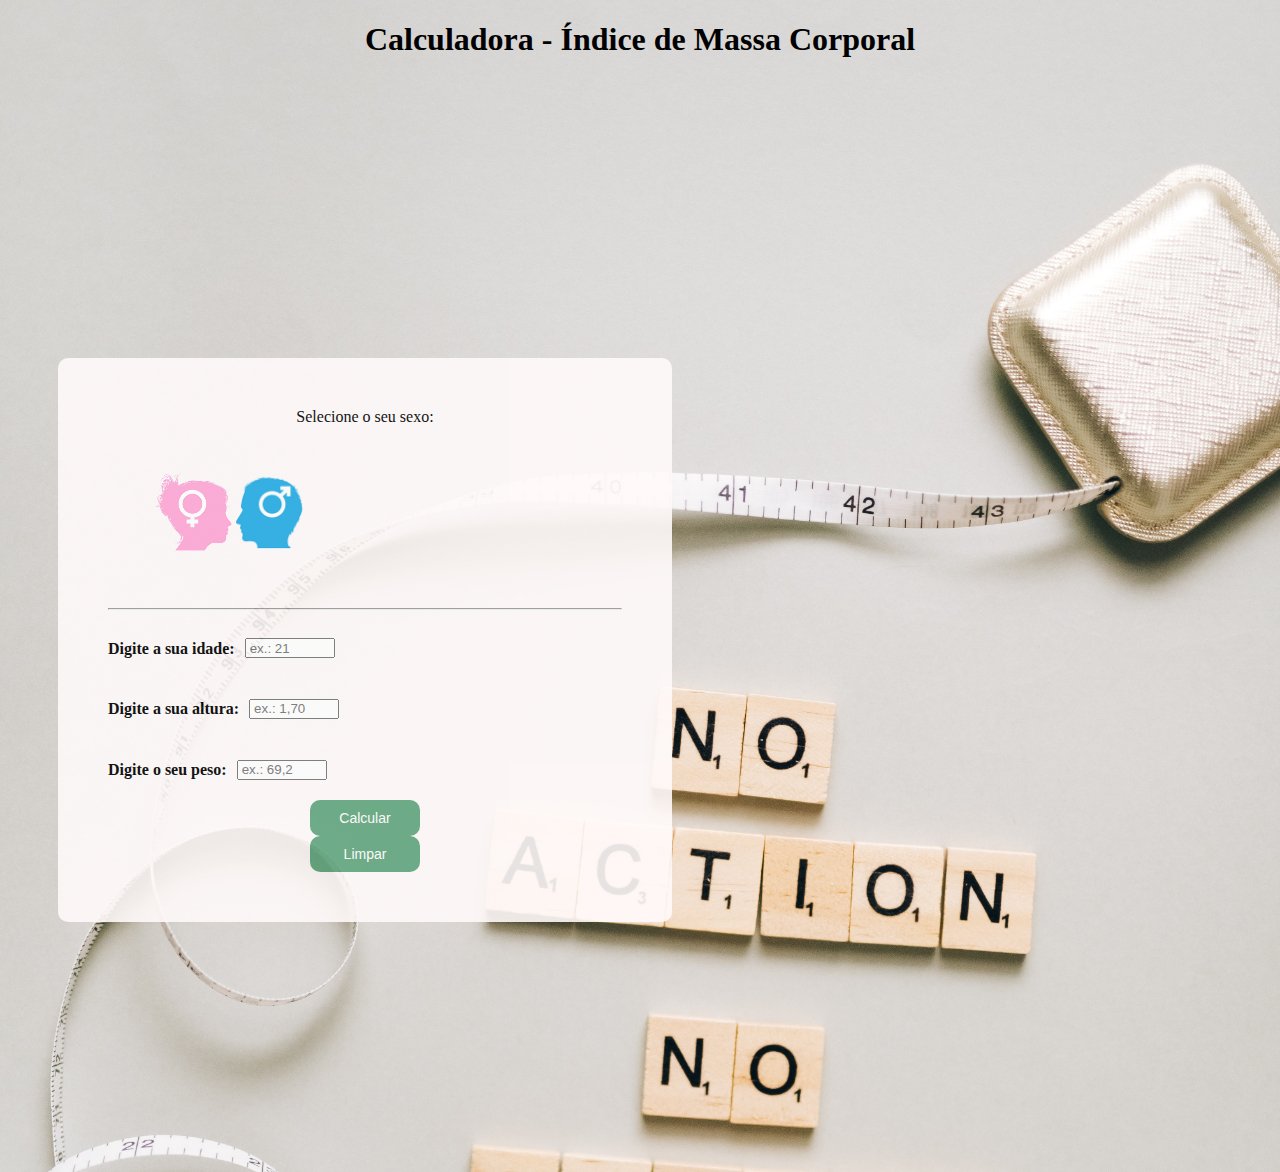
==== index.html @ 1b47e8cc "reorganização de arquivos" ====
<!DOCTYPE html>
<html lang="br-pt">
<head>
    <meta charset="UTF-8">
    <meta http-equiv="X-UA-Compatible" content="IE=edge">
    <meta name="viewport" content="width=device-width, initial-scale=1.0">
    <link rel="stylesheet" href="./styles/style.css">
    <title>Calculadora de IMC</title>
</head>
<body>
    <h1>Calculadora - Índice de Massa Corporal</h1>
        <form>
            <label>Selecione o seu sexo:</label>
            <div class="sexo">
                <img src="./assets/mulher.png" alt="mulher">
                <img src="./assets/homem.png" alt="homem">
            </div>
            <hr >
            <div class="idade">
                <h4>Digite a sua idade: </h4>
                    <input type="number" placeholder="ex.: 21">
            </div>
            <div class="altura">
                <h4>Digite a sua altura: </h4>
                    <input type="number" placeholder="ex.: 1,70">
            </div>
            <div class="peso">
                <h4>Digite o seu peso: </h4>
                <input type="number" placeholder="ex.: 69,2">
            </div>

            <div class="btn-send">
                <button type="submit">Calcular</button>
            </div>

            <div class="btn-reset">
                <button type="button">Limpar</button>
            </div>
        </form>
</body>
</html>
---- styles/style.css ----
body{
    background-image: url(../assets/back2.jpg); 
    background-repeat: no-repeat;
    background-size:cover;
}

h1{
    text-align: center;
 }

form,label{
    text-align: center;
    color: black;
} 

form{
    background-color: snow;
    border-radius: 10px;
    margin: 300px 600px 250px 50px;
    padding: 50px;
    opacity: 90%;
}

.sexo{
    display: flex;
    justify-content: space-between;
    height: 80px;
    width: 80px;
    padding: 47px;
    cursor: pointer;
    
}

input{
    padding: 3px;
    height: 10px;
    width: 80px;
    margin: 20px 0 0 10px;
}

h4{
    text-align: left;
}

.idade{
    display: flex;
}

.altura{
    display: flex;
}

.peso{
    display: flex;
}

button{
    display: inline-block;
    text-align: center;
    font-family: Arial, Helvetica, sans-serif;
    background-color: seagreen;
    width: 110px;
    color: white;
    opacity: 75%;
    border: darkorange;
    padding: 10px;
    font-size: 14px;
    border-radius: 10px;    
}
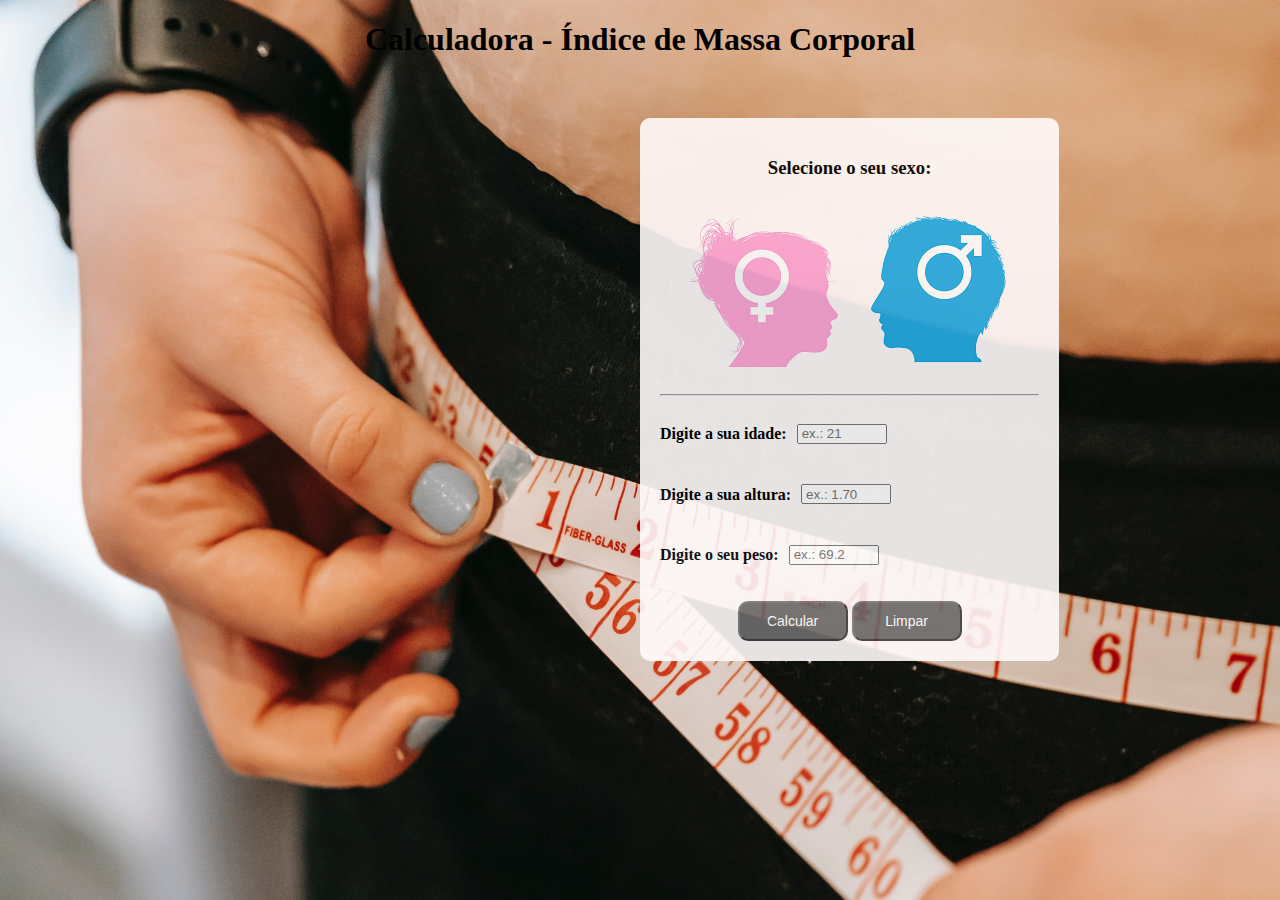
==== commit 85ea7f3e: "refatoração e troca do background" ====
--- a/index.html
+++ b/index.html
@@ -1,41 +1,38 @@
 <!DOCTYPE html>
 <html lang="br-pt">
-<head>
-    <meta charset="UTF-8">
-    <meta http-equiv="X-UA-Compatible" content="IE=edge">
-    <meta name="viewport" content="width=device-width, initial-scale=1.0">
-    <link rel="stylesheet" href="./styles/style.css">
-    <title>Calculadora de IMC</title>
-</head>
-<body>
-    <h1>Calculadora - Índice de Massa Corporal</h1>
+    <head>
+        <meta charset="UTF-8">
+        <meta http-equiv="X-UA-Compatible" content="IE=edge">
+        <meta name="viewport" content="width=device-width, initial-scale=1.0">
+        <link rel="stylesheet" href="./styles/style.css">
+        <title>Calculadora de IMC</title>
+    </head>
+    <body>
+        <h1>Calculadora - Índice de Massa Corporal</h1>
         <form>
-            <label>Selecione o seu sexo:</label>
-            <div class="sexo">
-                <img src="./assets/mulher.png" alt="mulher">
-                <img src="./assets/homem.png" alt="homem">
-            </div>
+            <h3>Selecione o seu sexo:</h3>
+            
+            <img class="mulher" src="./assets/mulher.png" alt="mulher">
+            <img class="homem" src="./assets/homem.png" alt="homem">
+            
             <hr >
             <div class="idade">
                 <h4>Digite a sua idade: </h4>
-                    <input type="number" placeholder="ex.: 21">
+                <input type="number" placeholder="ex.: 21">
             </div>
             <div class="altura">
                 <h4>Digite a sua altura: </h4>
-                    <input type="number" placeholder="ex.: 1,70">
+                <input type="text" placeholder="ex.: 1.70">
             </div>
             <div class="peso">
                 <h4>Digite o seu peso: </h4>
-                <input type="number" placeholder="ex.: 69,2">
+                <input type="text" placeholder="ex.: 69.2">
             </div>
-
-            <div class="btn-send">
-                <button type="submit">Calcular</button>
-            </div>
-
-            <div class="btn-reset">
-                <button type="button">Limpar</button>
-            </div>
+            
+            <p></p>
+            <button id="calcular" type="button" onclick="calcularIMC()">Calcular</button>
+            <button id="limpar" type="button">Limpar</button>
         </form>
-</body>
-</html>+            <script src="script/script.js"></script>
+        </body>
+        </html>--- a/styles/style.css
+++ b/styles/style.css
@@ -1,5 +1,5 @@
 body{
-    background-image: url(../assets/back2.jpg); 
+    background-image: url(../assets/background.jpg); 
     background-repeat: no-repeat;
     background-size:cover;
 }
@@ -16,19 +16,23 @@
 form{
     background-color: snow;
     border-radius: 10px;
-    margin: 300px 600px 250px 50px;
-    padding: 50px;
+    margin: 60px 60px 0 50%;
+    padding: 20px;
     opacity: 90%;
+    width: 30%;
 }
 
-.sexo{
-    display: flex;
-    justify-content: space-between;
-    height: 80px;
-    width: 80px;
-    padding: 47px;
+img{
     cursor: pointer;
-    
+    padding: 10px;
+}
+
+.mulher:hover{
+    border: 2px solid rgb(255, 108, 132);
+}
+
+.homem:hover{
+    border: 2px solid blue;
 }
 
 input{
@@ -55,15 +59,20 @@
 }
 
 button{
-    display: inline-block;
     text-align: center;
     font-family: Arial, Helvetica, sans-serif;
-    background-color: seagreen;
+    background-color: rgb(61, 61, 61);
     width: 110px;
     color: white;
     opacity: 75%;
-    border: darkorange;
     padding: 10px;
     font-size: 14px;
-    border-radius: 10px;    
+    border-radius: 10px; 
+    cursor: pointer;  
+    transition: 300ms; 
+}
+
+button:hover{
+    background-color: black;
+    
 }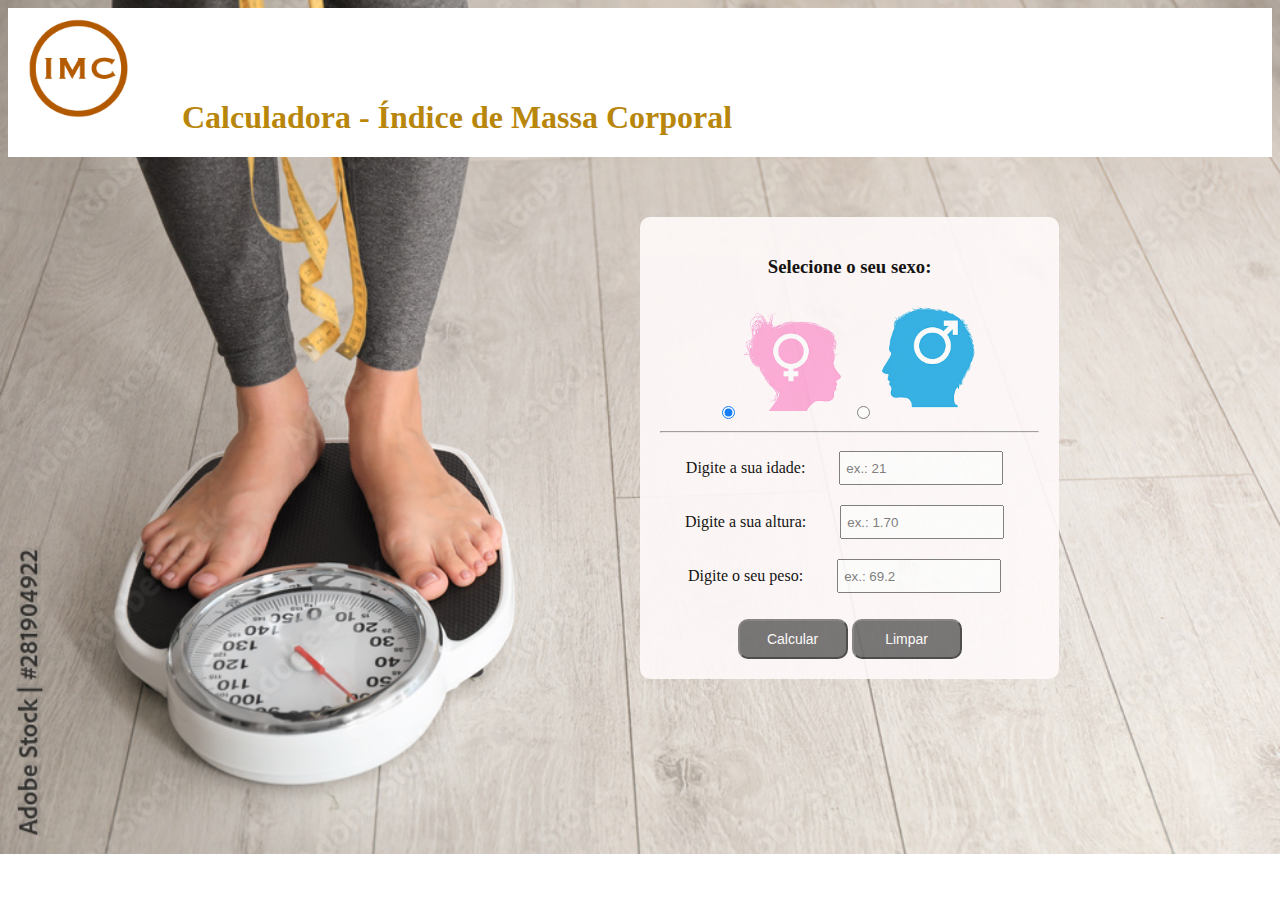
==== commit bea5f8a5: "bootstrap e logo" ====
--- a/index.html
+++ b/index.html
@@ -5,33 +5,44 @@
         <meta http-equiv="X-UA-Compatible" content="IE=edge">
         <meta name="viewport" content="width=device-width, initial-scale=1.0">
         <link rel="stylesheet" href="./styles/style.css">
+        <link href="https://cdn.jsdelivr.net/npm/bootstrap@5.2.0/dist/css/bootstrap.min.css" rel="stylesheet" integrity="sha384-gH2yIJqKdNHPEq0n4Mqa/HGKIhSkIHeL5AyhkYV8i59U5AR6csBvApHHNl/vI1Bx" crossorigin="anonymous">
         <title>Calculadora de IMC</title>
     </head>
     <body>
-        <h1>Calculadora - Índice de Massa Corporal</h1>
+        <header>
+            <nav style="background-color: #ffffff;">
+                <img id="logo" src="assets/calculadora_imc.png">
+                <h1>Calculadora - Índice de Massa Corporal</h1>
+            </nav>
+        </header>
+
         <form>
             <h3>Selecione o seu sexo:</h3>
             
-            <img class="mulher" src="./assets/mulher.png" alt="mulher">
-            <img class="homem" src="./assets/homem.png" alt="homem">
-            
+            <div class="sexo">
+                <input class="form-check-input" type="radio" name="sexo" checked><img class="feminino" src="./assets/mulher.png" alt="mulher">
+                <input class="form-check-input" type="radio" name="sexo"><img class="masculino" src="./assets/homem.png" alt="homem">         
+            </div>
+
             <hr >
-            <div class="idade">
-                <h4>Digite a sua idade: </h4>
-                <input type="number" placeholder="ex.: 21">
-            </div>
-            <div class="altura">
-                <h4>Digite a sua altura: </h4>
-                <input type="text" placeholder="ex.: 1.70">
-            </div>
-            <div class="peso">
-                <h4>Digite o seu peso: </h4>
-                <input type="text" placeholder="ex.: 69.2">
-            </div>
+            <section class="dados">
+                <div class="idade">
+                    <label>Digite a sua idade:</label>
+                    <input type="number" placeholder="ex.: 21" required>
+                </div>
+                <div class="altura">
+                    <label>Digite a sua altura: </label>
+                    <input name="altura" type="number" placeholder="ex.: 1.70" required>
+                </div>
+                <div class="peso">
+                    <label>Digite o seu peso:</label>
+                    <input name="peso" type="number" placeholder="ex.: 69.2" required>
+                </div>
+            </section>
             
             <p></p>
             <button id="calcular" type="button" onclick="calcularIMC()">Calcular</button>
-            <button id="limpar" type="button">Limpar</button>
+            <button id="limpar" type="reset">Limpar</button>
         </form>
             <script src="script/script.js"></script>
         </body>
--- a/styles/style.css
+++ b/styles/style.css
@@ -4,8 +4,16 @@
     background-size:cover;
 }
 
+#logo{
+    display: inline-block;
+    margin: 10px 20px;
+    padding: 0;
+}
+
 h1{
-    text-align: center;
+    display: inline-block;
+    color: darkgoldenrod;
+    margin-left: 30px;
  }
 
 form,label{
@@ -24,38 +32,21 @@
 
 img{
     cursor: pointer;
-    padding: 10px;
+    padding: 5px;
+    width: 100px;
 }
 
-.mulher:hover{
-    border: 2px solid rgb(255, 108, 132);
+.dados input{
+    display: inline-block;
+    padding: 5px;
+    height: 20px;
+    width: 150px;
+    margin: 10px;
 }
 
-.homem:hover{
-    border: 2px solid blue;
-}
-
-input{
-    padding: 3px;
-    height: 10px;
-    width: 80px;
-    margin: 20px 0 0 10px;
-}
-
-h4{
+label{
     text-align: left;
-}
-
-.idade{
-    display: flex;
-}
-
-.altura{
-    display: flex;
-}
-
-.peso{
-    display: flex;
+    margin-right: 20px;
 }
 
 button{
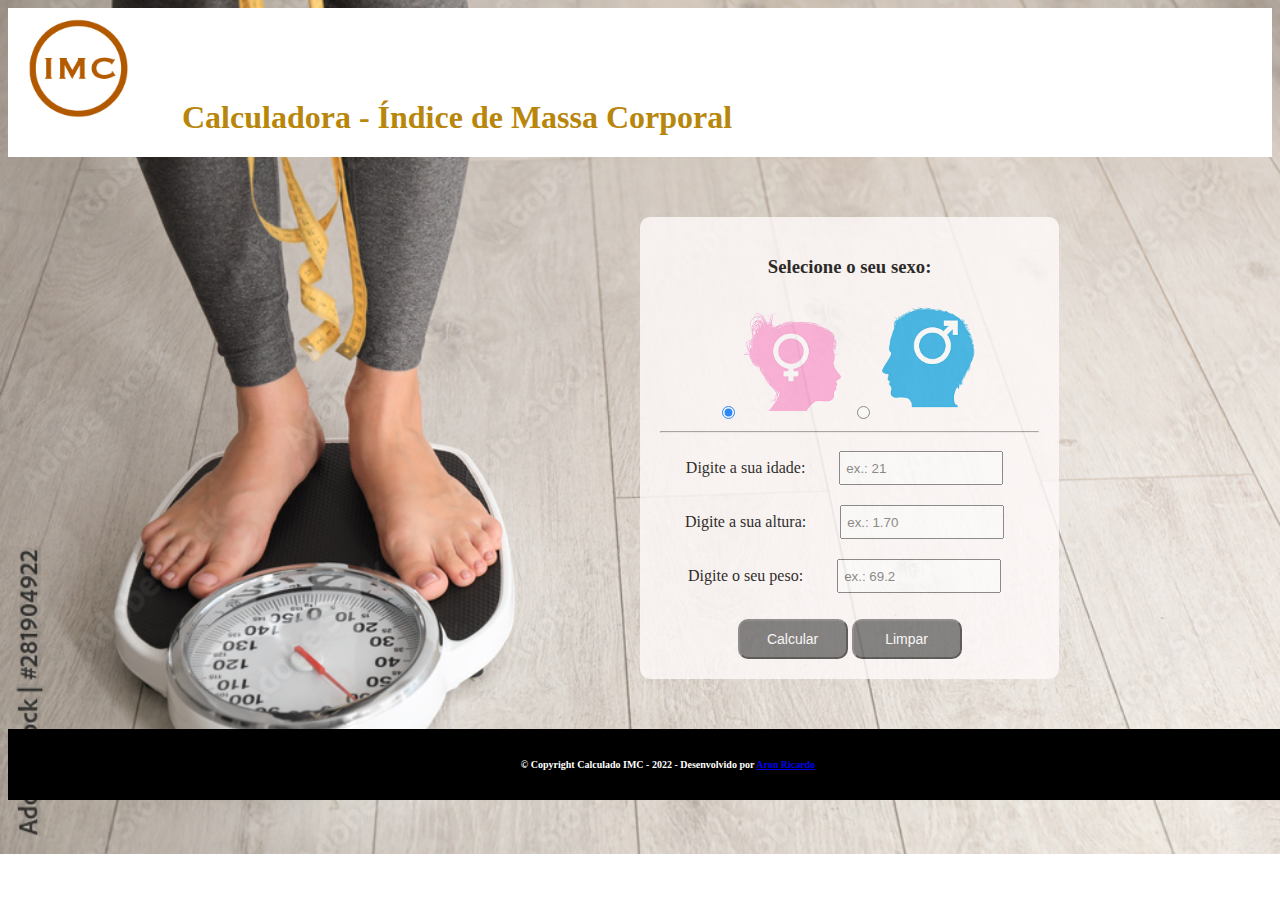
==== commit 7d7bca2a: "condicoes do imc" ====
--- a/index.html
+++ b/index.html
@@ -19,10 +19,11 @@
         <form>
             <h3>Selecione o seu sexo:</h3>
             
-            <div class="sexo">
-                <input class="form-check-input" type="radio" name="sexo" checked><img class="feminino" src="./assets/mulher.png" alt="mulher">
-                <input class="form-check-input" type="radio" name="sexo"><img class="masculino" src="./assets/homem.png" alt="homem">         
-            </div>
+            <section >
+                <input class="form-check-input" type="radio" name="sexo" value="feminino" checked><img class="feminino" src="./assets/mulher.png" alt="feminino">
+                <input class="form-check-input" type="radio" name="sexo" value="masculino"><img class="masculino" src="./assets/homem.png" alt="masculino">         
+            </section>
+            
 
             <hr >
             <section class="dados">
@@ -45,5 +46,9 @@
             <button id="limpar" type="reset">Limpar</button>
         </form>
             <script src="script/script.js"></script>
+
+            <footer>
+                <p class="copyright">&copy; Copyright Calculado IMC - 2022 - Desenvolvido por <a target="_blank" href="https://www.linkedin.com/in/aronricardo/">Aron Ricardo</a></p>
+            </footer>
         </body>
         </html>--- a/styles/style.css
+++ b/styles/style.css
@@ -26,7 +26,7 @@
     border-radius: 10px;
     margin: 60px 60px 0 50%;
     padding: 20px;
-    opacity: 90%;
+    opacity: 80%;
     width: 30%;
 }
 
@@ -66,4 +66,19 @@
 button:hover{
     background-color: black;
     
+}
+
+footer{
+   position: absolute;
+   background-color: rgb(0, 0, 0);
+   width: 100%;
+   margin: 50px 0;
+   padding: 20px;
+}
+
+footer p{
+    text-align: center;
+    color: white;
+    font-weight: bold;
+    font-size: 10px;
 }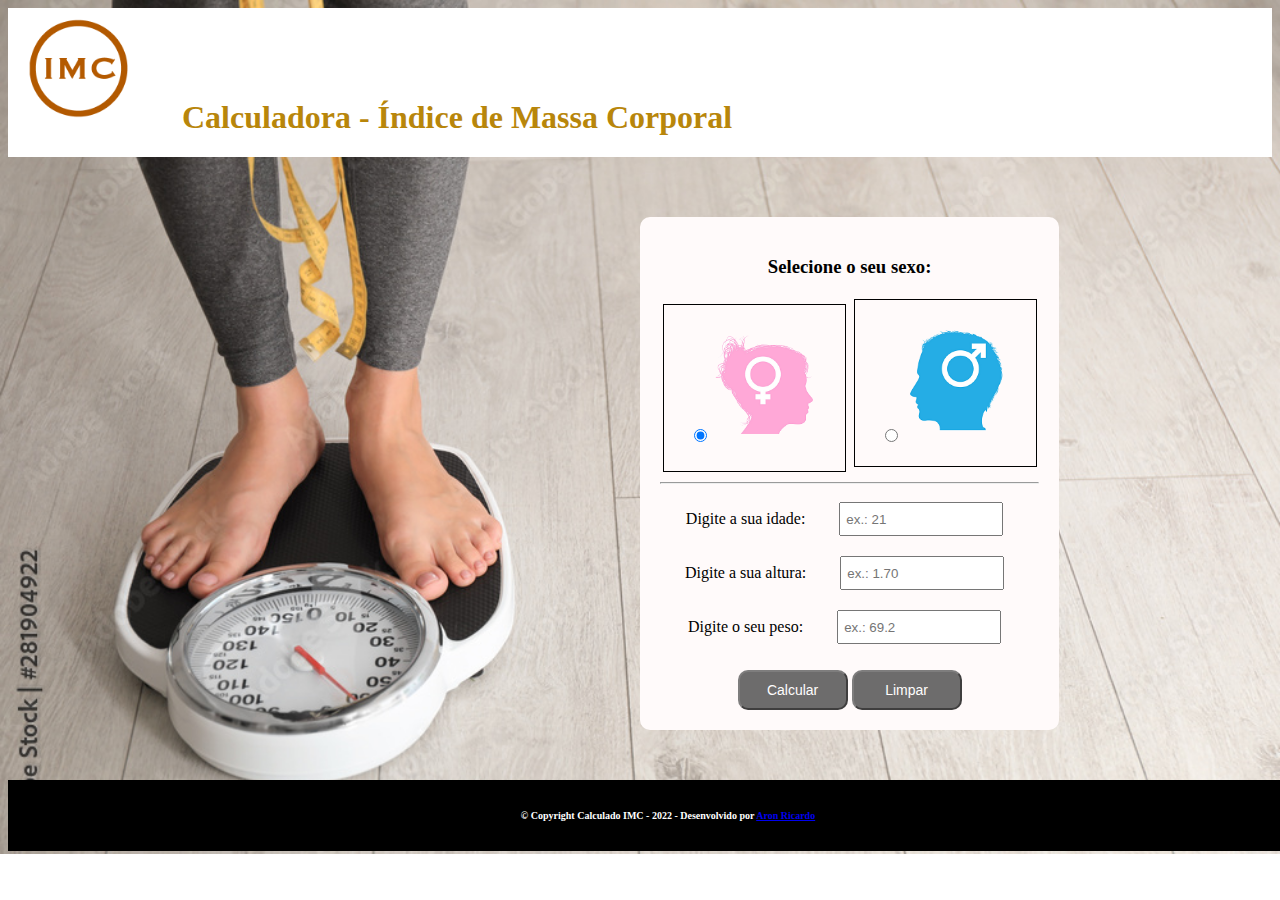
==== commit fdec48b8: "botões estilizados" ====
--- a/index.html
+++ b/index.html
@@ -16,39 +16,43 @@
             </nav>
         </header>
 
-        <form>
-            <h3>Selecione o seu sexo:</h3>
-            
-            <section >
-                <input class="form-check-input" type="radio" name="sexo" value="feminino" checked><img class="feminino" src="./assets/mulher.png" alt="feminino">
-                <input class="form-check-input" type="radio" name="sexo" value="masculino"><img class="masculino" src="./assets/homem.png" alt="masculino">         
-            </section>
-            
+        <main>
+            <form>
+                <h3>Selecione o seu sexo:</h3>
+                
+                    <div class="sexo-feminino">
+                        <input class="form-check-input" type="radio" name="sexo" value="feminino" checked><img class="feminino" src="./assets/mulher.png" alt="feminino"></label>
+                    </div>
+                    <div class="sexo-masculino">
+                        <input class="form-check-input" type="radio" name="sexo" value="masculino"><img class="masculino" src="./assets/homem.png" alt="masculino">         
+                    </div>             
 
-            <hr >
-            <section class="dados">
-                <div class="idade">
-                    <label>Digite a sua idade:</label>
-                    <input type="number" placeholder="ex.: 21" required>
-                </div>
-                <div class="altura">
-                    <label>Digite a sua altura: </label>
-                    <input name="altura" type="number" placeholder="ex.: 1.70" required>
-                </div>
-                <div class="peso">
-                    <label>Digite o seu peso:</label>
-                    <input name="peso" type="number" placeholder="ex.: 69.2" required>
-                </div>
-            </section>
-            
-            <p></p>
-            <button id="calcular" type="button" onclick="calcularIMC()">Calcular</button>
-            <button id="limpar" type="reset">Limpar</button>
-        </form>
-            <script src="script/script.js"></script>
+                <hr >
+                <section class="dados">
+                    <div class="idade">
+                        <label>Digite a sua idade:</label>
+                        <input type="number" placeholder="ex.: 21" required>
+                    </div>
+                    <div class="altura">
+                        <label>Digite a sua altura: </label>
+                        <input name="altura" type="number" placeholder="ex.: 1.70" required>
+                    </div>
+                    <div class="peso">
+                        <label>Digite o seu peso:</label>
+                        <input name="peso" type="number" placeholder="ex.: 69.2" required>
+                    </div>
+                </section>
+                
+                <p></p>
+                <button id="calcular" class="btn btn-primary btn-lg" type="button" onclick="calcularIMC()">Calcular</button>
+                <button class="btn btn-primary btn-lg" type="reset">Limpar</button>
+            </form>
+        </main>
 
-            <footer>
-                <p class="copyright">&copy; Copyright Calculado IMC - 2022 - Desenvolvido por <a target="_blank" href="https://www.linkedin.com/in/aronricardo/">Aron Ricardo</a></p>
-            </footer>
+        <footer>
+            <p class="copyright">&copy; Copyright Calculado IMC - 2022 - Desenvolvido por <a target="_blank" href="https://www.linkedin.com/in/aronricardo/">Aron Ricardo</a></p>
+        </footer>
+
+        <script src="script/script.js"></script>
         </body>
         </html>--- a/styles/style.css
+++ b/styles/style.css
@@ -6,6 +6,7 @@
 
 #logo{
     display: inline-block;
+    cursor: pointer;
     margin: 10px 20px;
     padding: 0;
 }
@@ -26,12 +27,24 @@
     border-radius: 10px;
     margin: 60px 60px 0 50%;
     padding: 20px;
-    opacity: 80%;
     width: 30%;
 }
 
+.sexo-feminino{
+    display: inline-block;
+    border: 1px solid black;
+    padding: 25px;
+    margin: 2px;
+}
+
+.sexo-masculino{
+    display: inline-block;
+    border: 1px solid black;
+    padding: 20px 25px;
+    margin: 2px;
+}
+
 img{
-    cursor: pointer;
     padding: 5px;
     width: 100px;
 }
